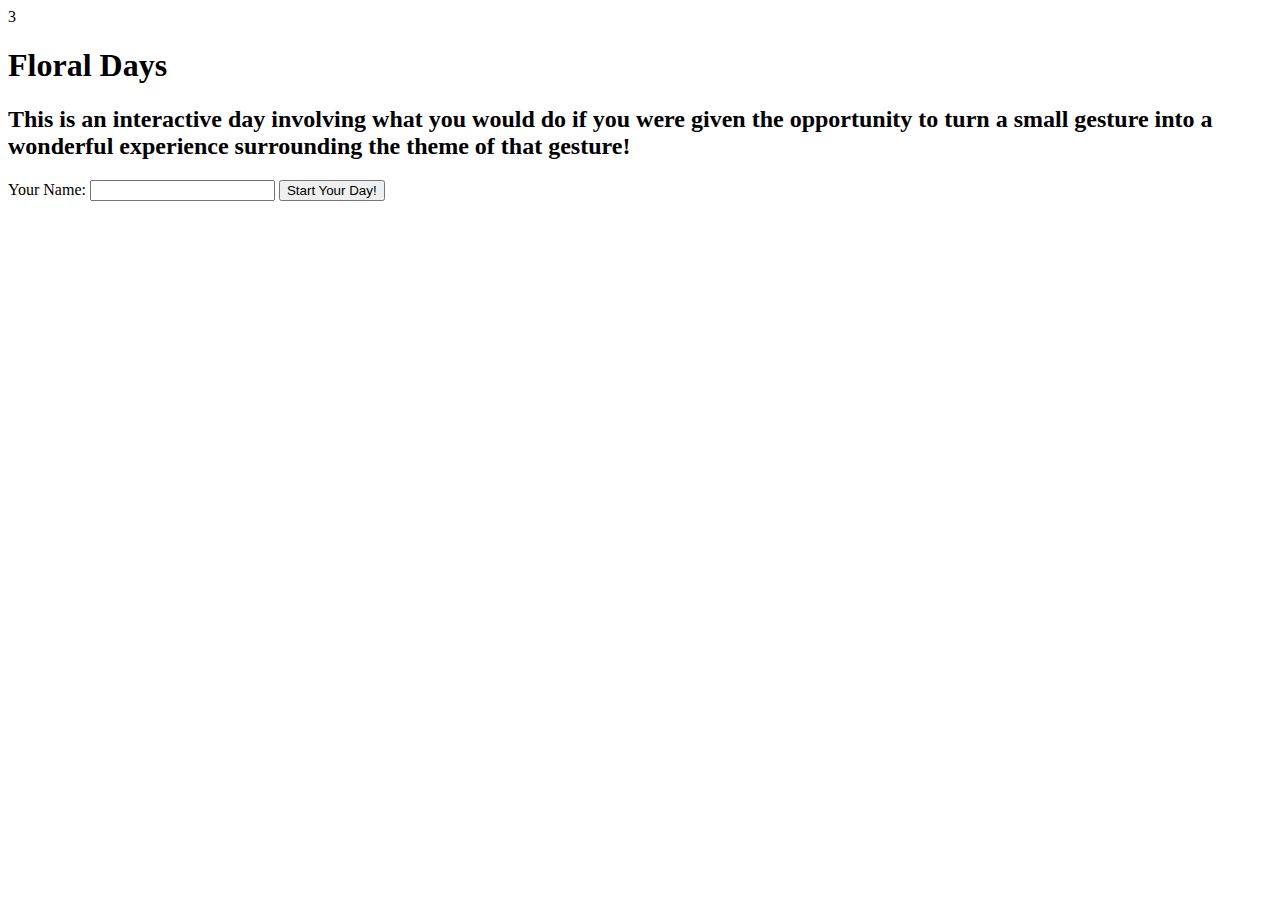
==== index.html @ 8cbe0b8d "managing to change the page upon clicking the button" ====
3<!DOCTYPE html>
<html lang="en">
<head>
    <meta charset="UTF-8">
    <meta name="viewport" content="width=device-width, initial-scale=1.0">
    <meta http-equiv="X-UA-Compatible" content="ie=edge">
    <link rel="stylesheet" href="style.css">
    <title>Document</title>
</head>

<body>
    <header>
        <h1>Floral Days</h1>
    </header>
    <main>
        <h2>This is an interactive day involving what you would do if you were given the opportunity to turn a small gesture into a wonderful experience surrounding the theme of that gesture!</h2>
        <form id='user'> 
            <label>Your Name:
            <input type='text' id='name'>
            </label>
            <button>Start Your Day!</button>
        </form>
    </main>
    <script type="module" src="app.js"></script>
</body>
</html>
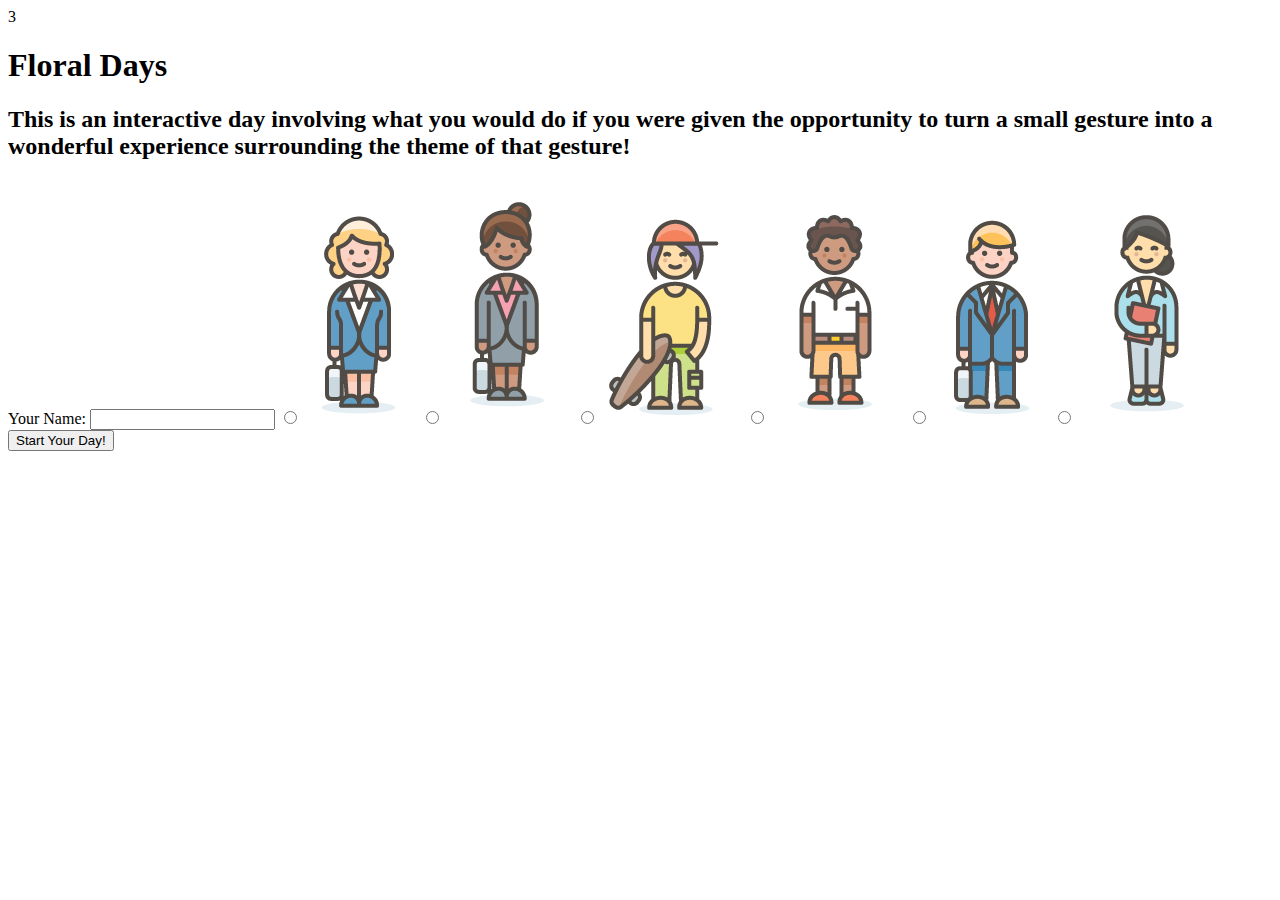
==== commit 110f1856: "updates to render the places page and change the appearance when the user makes a choice" ====
--- a/index.html
+++ b/index.html
@@ -15,8 +15,33 @@
     <main>
         <h2>This is an interactive day involving what you would do if you were given the opportunity to turn a small gesture into a wonderful experience surrounding the theme of that gesture!</h2>
         <form id='user'> 
-            <label>Your Name:
-            <input type='text' id='name'>
+            <label>
+                Your Name:
+                <input id='name' name='name' required>
+            </label>
+            <label>
+                <input type='radio' name='icon' id='p1' class='radio'>
+                <img src='./assets/icons/icon1.png'>
+            </label>
+            <label>
+                <input type='radio' name='icon' id='p2' class='radio'>
+                <img src='./assets/icons/icon2.png'>
+            </label>
+            <label>
+                <input type='radio' name='icon' id='p3' class='radio'>
+                <img src='./assets/icons/icon3.png'>
+            </label>
+            <label>
+                <input type='radio' name='icon' id='p4' class='radio'>
+                <img src='./assets/icons/icon4.png'>
+            </label>
+            <label>
+                <input type='radio' name='icon' id='p5' class='radio'>
+                <img src='./assets/icons/icon5.png'>
+            </label>
+            <label>
+                <input type='radio' name='icon' id='p6' class='radio'>
+                <img src='./assets/icons/icon6.png'>
             </label>
             <button>Start Your Day!</button>
         </form>
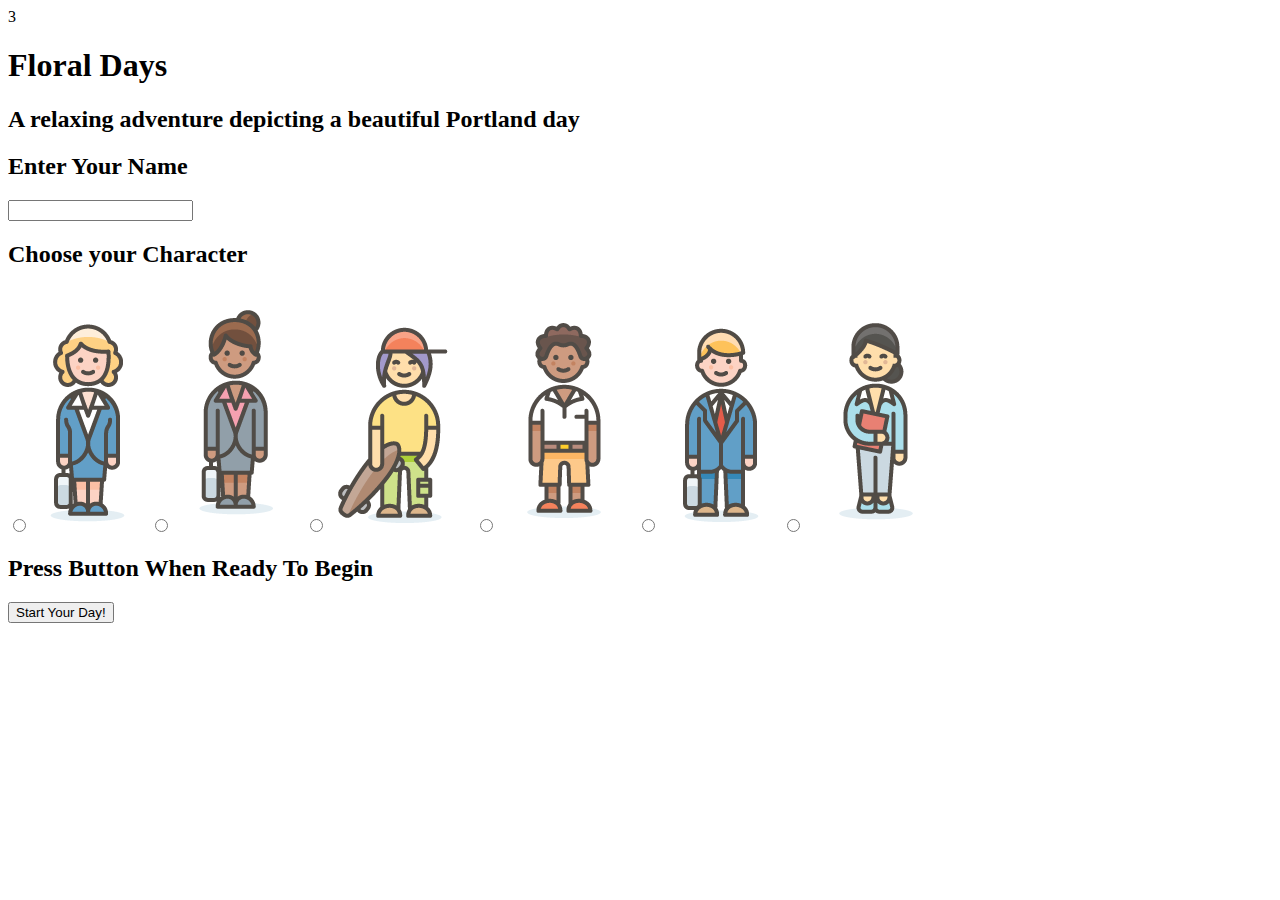
==== commit c53d7284: "making css good and fixing bugs" ====
--- a/index.html
+++ b/index.html
@@ -13,12 +13,17 @@
         <h1>Floral Days</h1>
     </header>
     <main>
-        <h2>This is an interactive day involving what you would do if you were given the opportunity to turn a small gesture into a wonderful experience surrounding the theme of that gesture!</h2>
-        <form id='user'> 
+        <div id='instructions'>
+        <h2>A relaxing adventure depicting a beautiful Portland day</h2>
+        </div>
+        <div id='form'>
+        <form id='user'>
+            <h2>Enter Your Name</h2> 
             <label>
-                Your Name:
                 <input id='name' name='name' required>
             </label>
+            <br>
+            <h2>Choose your Character</h2>
             <label>
                 <input type='radio' name='icon' id='p1' class='radio'>
                 <img src='./assets/icons/icon1.png'>
@@ -43,8 +48,12 @@
                 <input type='radio' name='icon' id='p6' class='radio'>
                 <img src='./assets/icons/icon6.png'>
             </label>
+            <br>
+            <h2>Press Button When Ready To Begin</h2>
             <button>Start Your Day!</button>
+        
         </form>
+    </div>
     </main>
     <script type="module" src="app.js"></script>
 </body>
